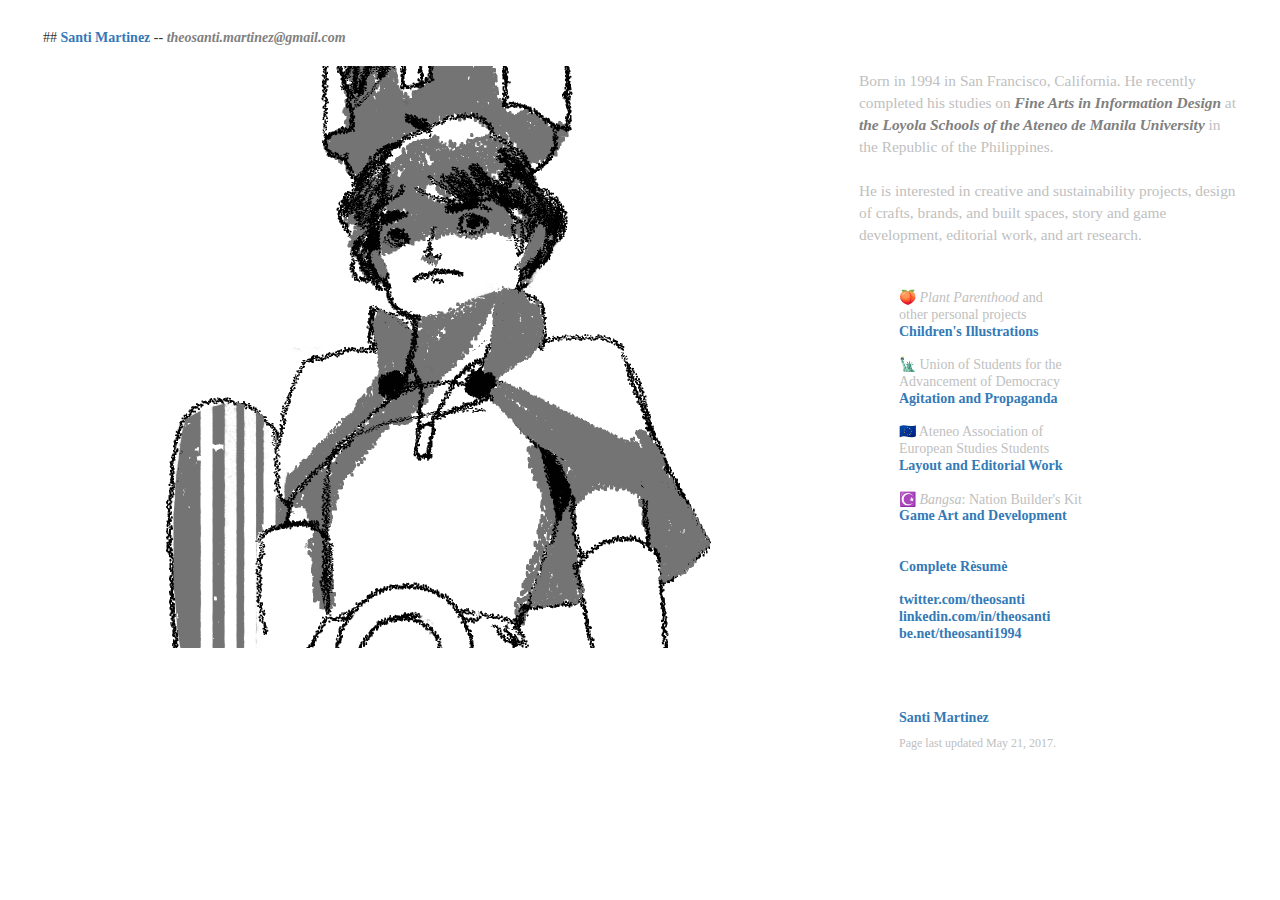
==== index.html @ eb62b98c "Create index.html" ====
<!DOCTYPE html>
<html>
    
    <head>
        <meta charset="utf-8">
        <meta http-equiv="X-UA-Compatible" content="IE=edge">
        <title>theosanti.github.io</title>
        <link rel="stylesheet" href="main.css">
    </head>
    
    <body>
        
        <link rel="stylesheet" href="https://maxcdn.bootstrapcdn.com/bootstrap/3.3.7/css/bootstrap.min.css"><script src="https://ajax.googleapis.com/ajax/libs/jquery/3.2.1/jquery.min.js"></script><script src="https://maxcdn.bootstrapcdn.com/bootstrap/3.3.7/js/bootstrap.min.js"></script>
        <script type="text/javascript" src="https://platform.linkedin.com/badges/js/profile.js" async defer></script>
        
    </body>

<div class="container-fluid">
    
    ##  <a href="theosanti.github.io"><b>Santi Martinez</b></a> -- 
<em>theosanti.martinez@gmail.com</em>
    
  <div class="row">
    <div class="col-sm-4 col-sm-push-8" style="background-color:white;">
    
        <p1><br>
           Born in 1994 in San Francisco, California. He recently completed his studies on <em>Fine Arts in Information Design</em> 
           at <a href="https://raw.githubusercontent.com/theosanti/theosanti.github.io/master/Work.JPG"> 
           <em>the Loyola Schools of the Ateneo de Manila University</em></a> in the Republic of the Philippines.<br><br>
        </p1>
    
        <p1>
          He is interested in creative and sustainability projects, design of crafts, brands, and built spaces, story and game development, editorial work, and art research.<br><br><br>
        </p1>
        
        <ul>
            <li>🍑<i> Plant Parenthood</i> and<br> other personal projects<br>
            <a href="/Personal">Children's Illustrations</a><br><br>
            </li>
            
            <li>🗽 Union of Students for the<br> Advancement of Democracy<br>
            <a href="/USAD">Agitation and Propaganda</a><br><br>
            </li>
            
            <li>🇪🇺 Ateneo Association of<br> European Studies Students<br>
            <a href="/AEuSS">Layout and Editorial Work</a><br><br>
            </li>
            
            <li>☪️<i> Bangsa</i>: Nation Builder's Kit<br>
            <a href="/Thesis">Game Art and Development</a><br><br><br>
            </li>
            
            <li><a href="https://drive.google.com/file/d/0B7hieBeQVFbtTEdoVnQ2ODlneEk/view?usp=sharing">Complete Rèsumè</a></li><br>
            
            <li><a href="https://twitter.com/theosanti">twitter.com/theosanti</a></li>
            
            <li><a href="https://linkedin.com/in/theosanti">linkedin.com/in/theosanti</a></li>
      
            <li><a href="https://be.net/theosanti1994">be.net/theosanti1994</a></li><br><br><br><br>
            
            <div class="LI-profile-badge"  data-version="v1" data-size="medium" data-locale="en_US" data-type="horizontal" data-theme="light" data-vanity="theosantimartinez"><a class="LI-simple-link" href='https://www.linkedin.com/in/theosantimartinez?trk=profile-badge'>Santi Martinez</a></div>
                
            <li><h6>Page last updated May 21, 2017.</h6></li>
        </ul>
    </div>
        
    <div class="col-sm-8 col-sm-pull-4" style="background-color:white;">   
        <img src="screenshots/index 1.png"/>
        </div>
  </div>
</div>
    
    
</html>
---- main.css ----
html {
    background: #0;
    -webkit-font-smoothing: antialiased;
}

body {
    background: #fff;
    padding: 2em 2em 4em;
}

ul{
    line-height: 1.2;
    list-style:none;
    font-family: "Roboto";
    font-size: 100%;
    color: silver;
}

a{
    font-weight: bolder;
    font-size: 100%;
    color: black;
    text-decoration: none;
}

p1{
    color: silver;
    font-size: 110%;
}

p2{
    font-size: 90%;
    font-family: "Roboto";
    color: silver;
}

h6{
    font-family: "Roboto" ! important;
    color: silver ! important;
}

em{
    font-weight: 600;
    font-family: "Rosalind Serif";
    color: gray;
}

div {
    font-family: "Rosalind Serif";
}

img {
    display: block ! important;
    margin: 1.3em auto ! important;
    max-width: 100% ! important;
}

@font-face{
  font-family: "Rosalind Serif";
  font-style: normal;
  font-weight: 700;
  src: url("rosalind-serif-v1-latin-700.eot");
  src: url("rosalind-serif-v1-latin-700.eot?#iefix") format("embedded-opentype"), 
       url("rosalind-serif-v1-latin-700.woff2") format("woff2"), 
       url("rosalind-serif-v1-latin-700.woff") format("woff"), 
       url("rosalind-serif-v1-latin-700.ttf") format("truetype");
  unicode-range: U+0000-00FF, U+0131, U+0152-0153, U+02C6, U+02DA, U+02DC, U+2000-206F, U+2074, U+20AC, U+2212, U+2215, U+E0FF, U+EFFD, U+F000;
}
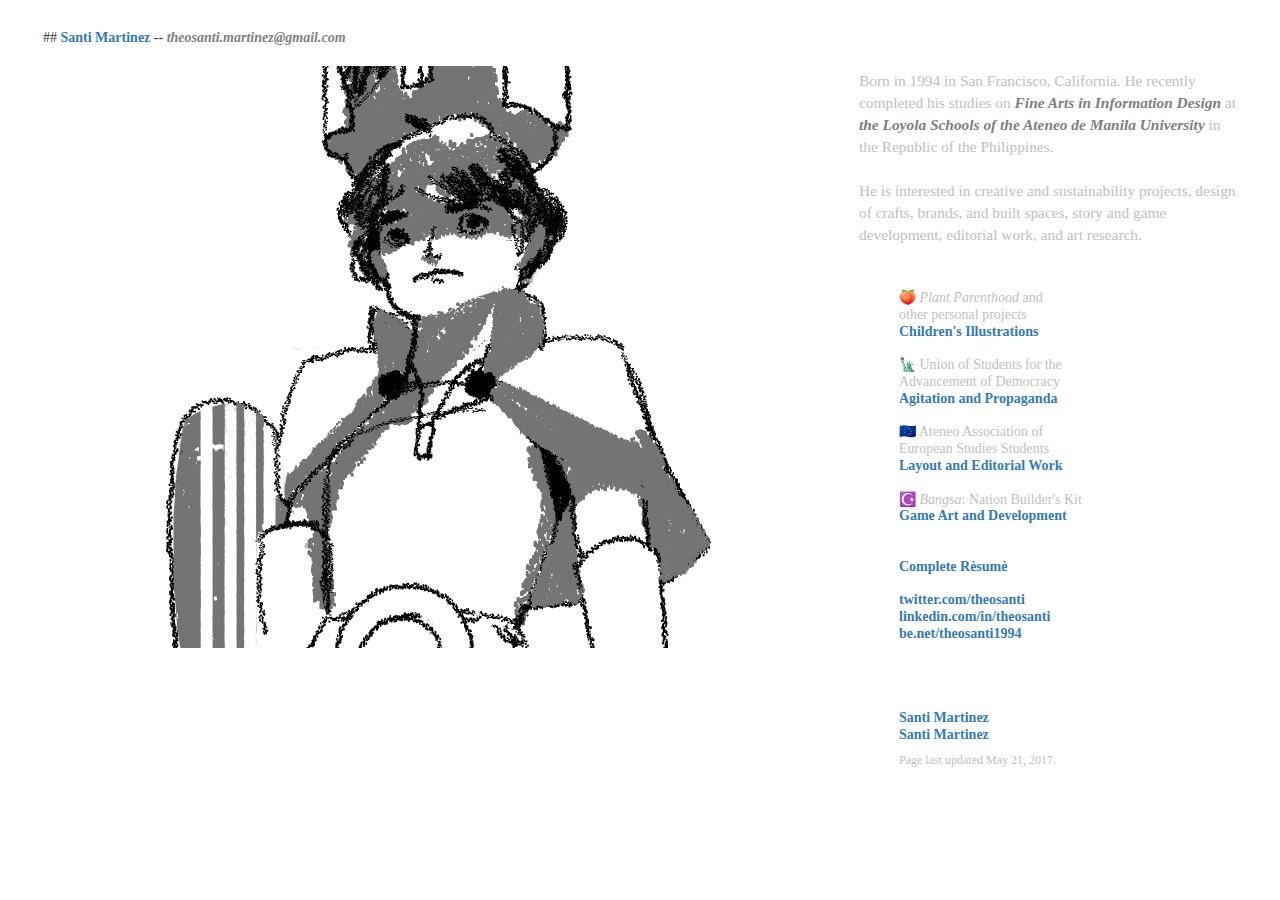
==== commit bd64bc20: "Create index.html" ====
--- a/index.html
+++ b/index.html
@@ -59,7 +59,8 @@
             <li><a href="https://be.net/theosanti1994">be.net/theosanti1994</a></li><br><br><br><br>
             
             <div class="LI-profile-badge"  data-version="v1" data-size="medium" data-locale="en_US" data-type="horizontal" data-theme="light" data-vanity="theosantimartinez"><a class="LI-simple-link" href='https://www.linkedin.com/in/theosantimartinez?trk=profile-badge'>Santi Martinez</a></div>
-                
+            <div class="LI-profile-badge"  data-version="v1" data-size="medium" data-locale="en_US" data-type="vertical" data-theme="light" data-vanity="theosantimartinez"><a class="LI-simple-link" href='https://www.linkedin.com/in/theosantimartinez?trk=profile-badge'>Santi Martinez</a></div>
+            
             <li><h6>Page last updated May 21, 2017.</h6></li>
         </ul>
     </div>
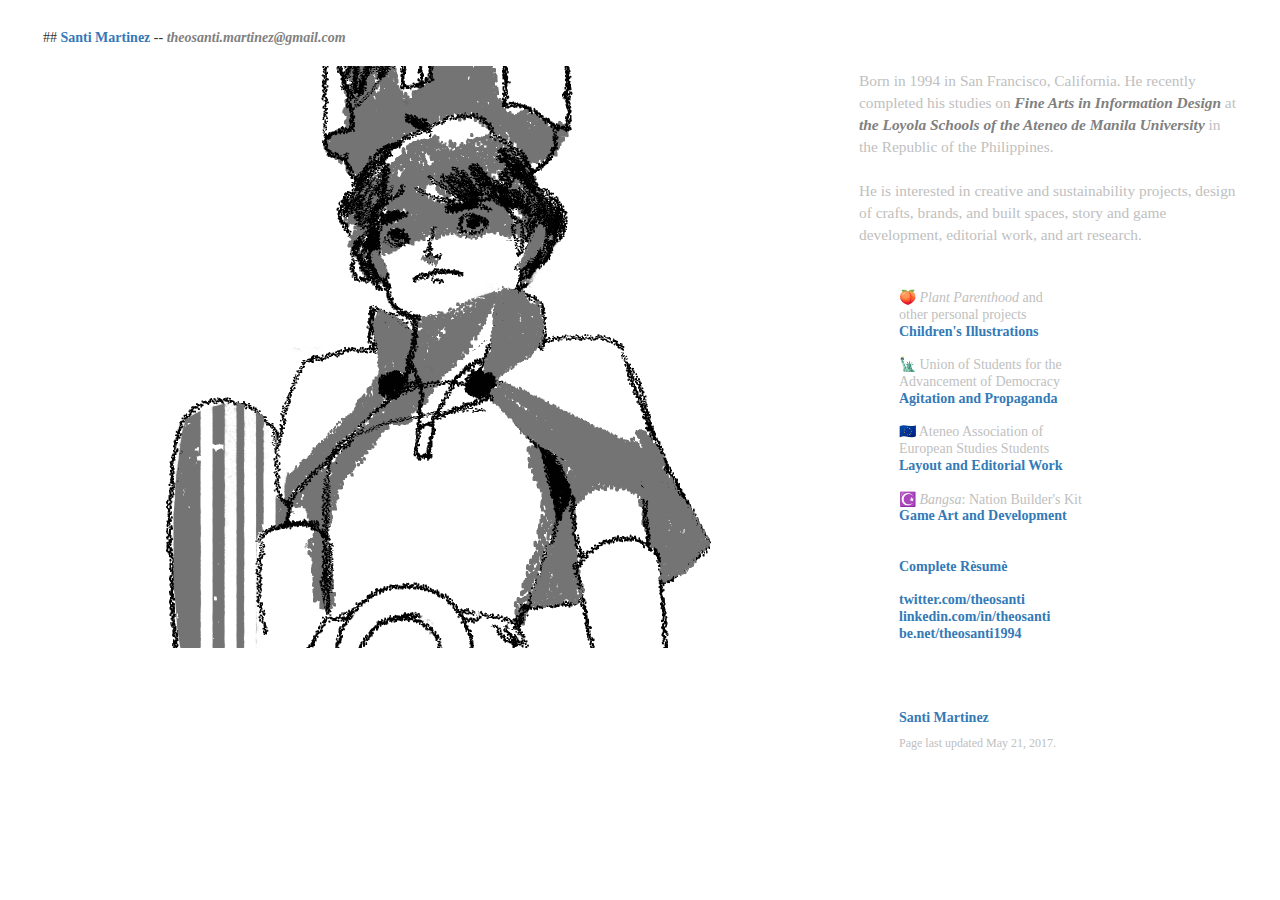
==== commit f80de6bf: "Update index.html" ====
--- a/index.html
+++ b/index.html
@@ -58,7 +58,6 @@
       
             <li><a href="https://be.net/theosanti1994">be.net/theosanti1994</a></li><br><br><br><br>
             
-            <div class="LI-profile-badge"  data-version="v1" data-size="medium" data-locale="en_US" data-type="horizontal" data-theme="light" data-vanity="theosantimartinez"><a class="LI-simple-link" href='https://www.linkedin.com/in/theosantimartinez?trk=profile-badge'>Santi Martinez</a></div>
             <div class="LI-profile-badge"  data-version="v1" data-size="medium" data-locale="en_US" data-type="vertical" data-theme="light" data-vanity="theosantimartinez"><a class="LI-simple-link" href='https://www.linkedin.com/in/theosantimartinez?trk=profile-badge'>Santi Martinez</a></div>
             
             <li><h6>Page last updated May 21, 2017.</h6></li>
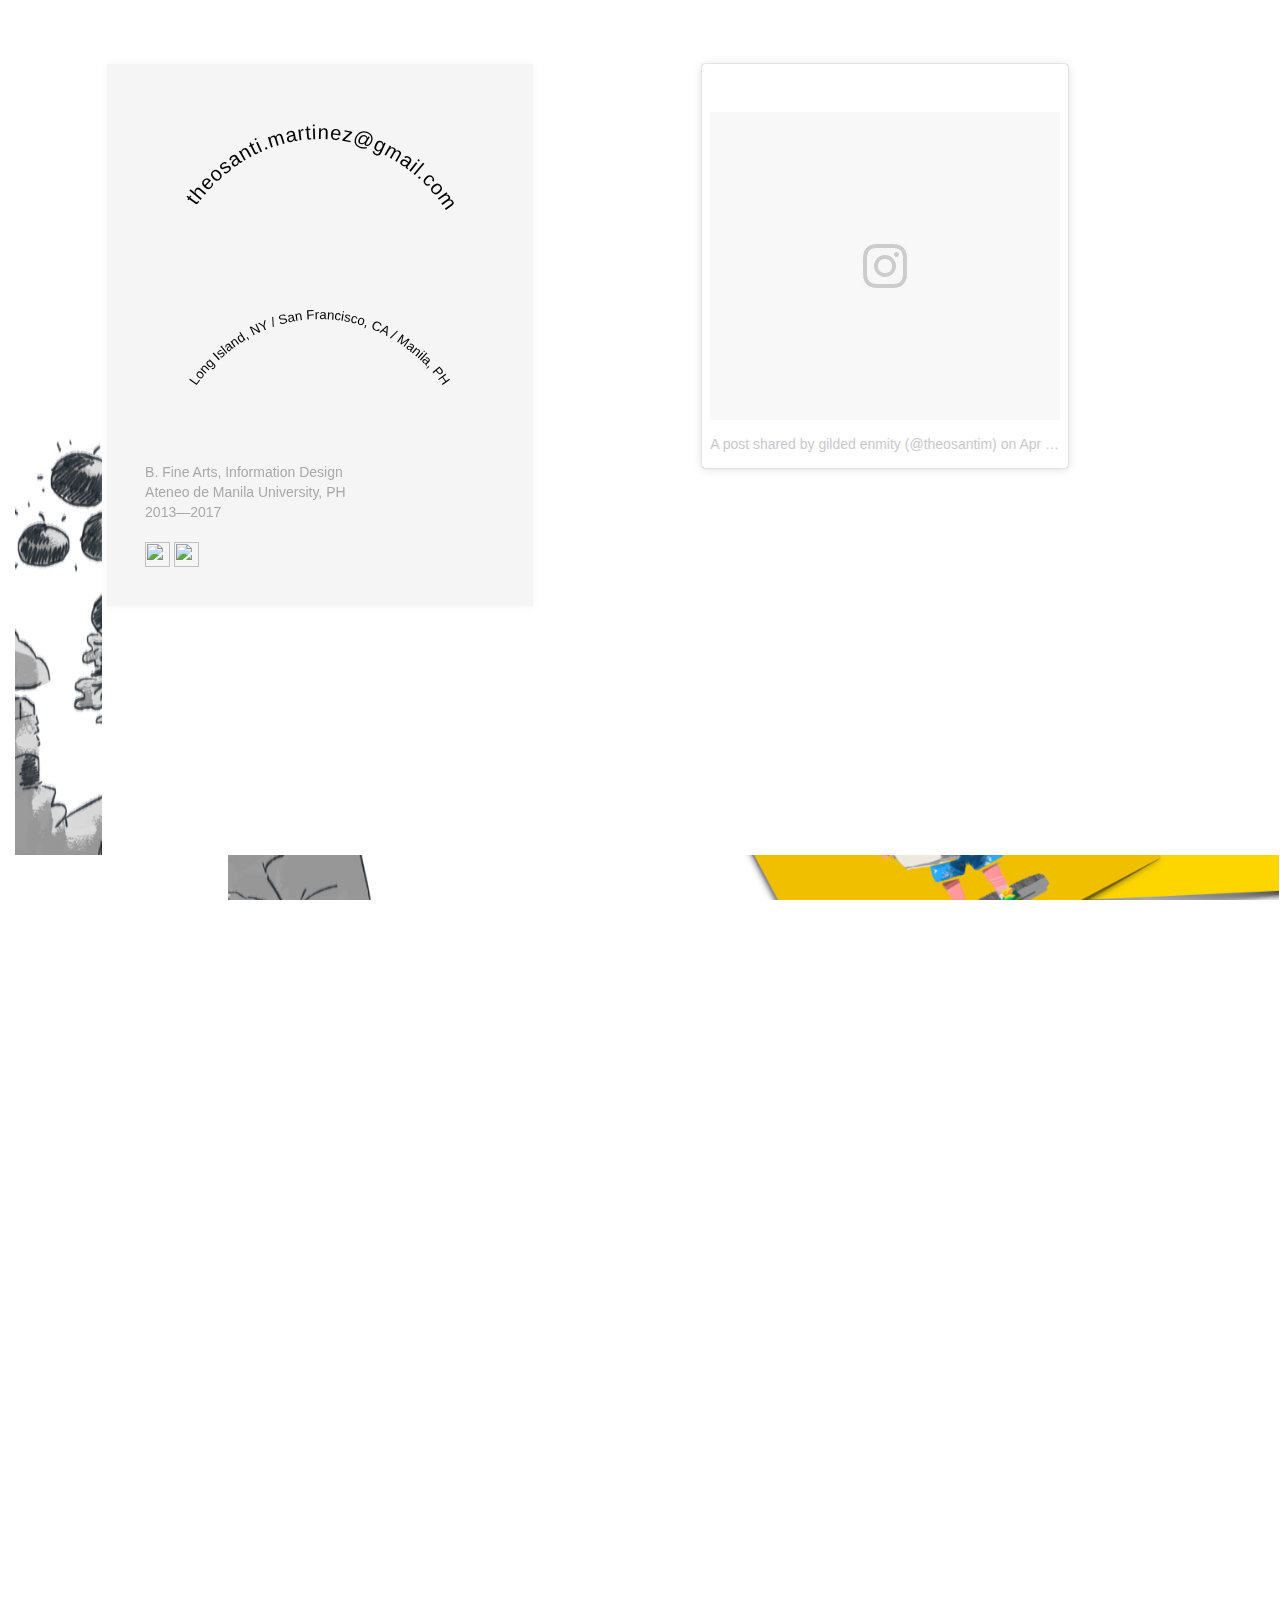
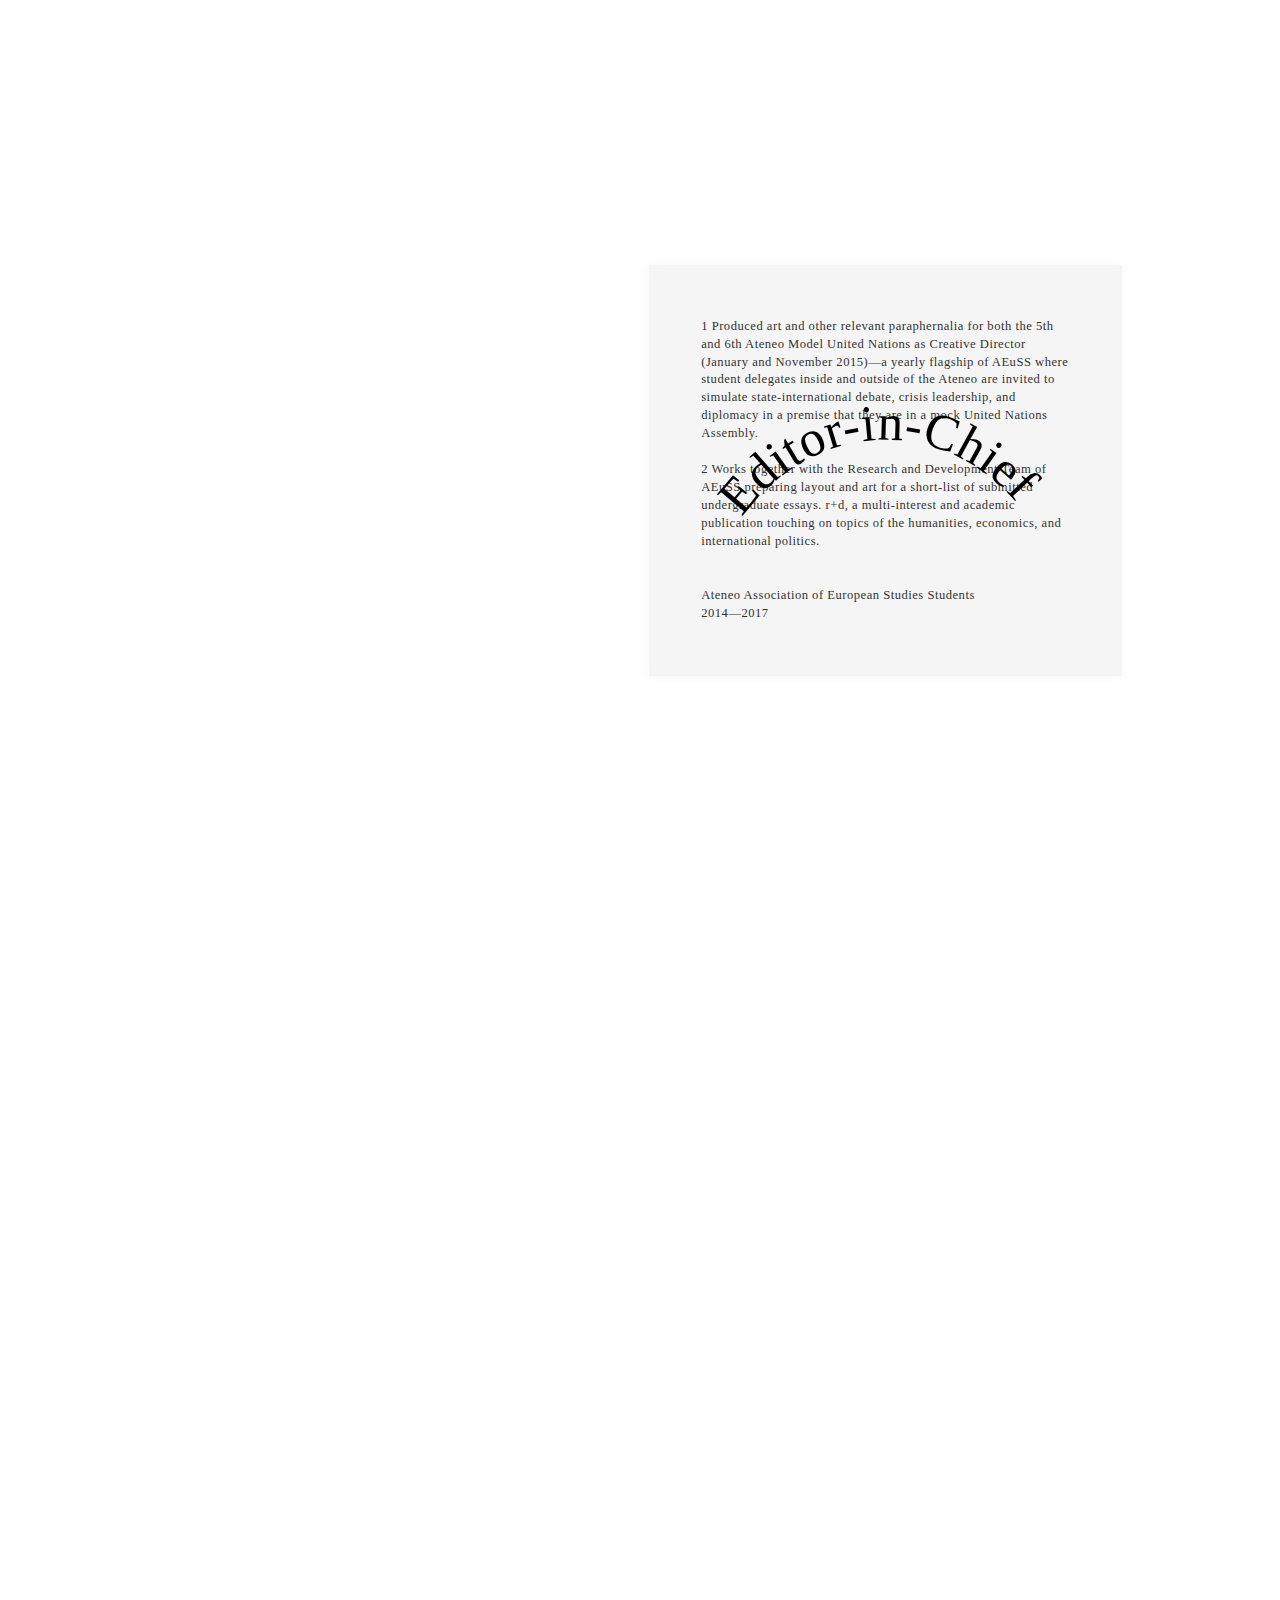
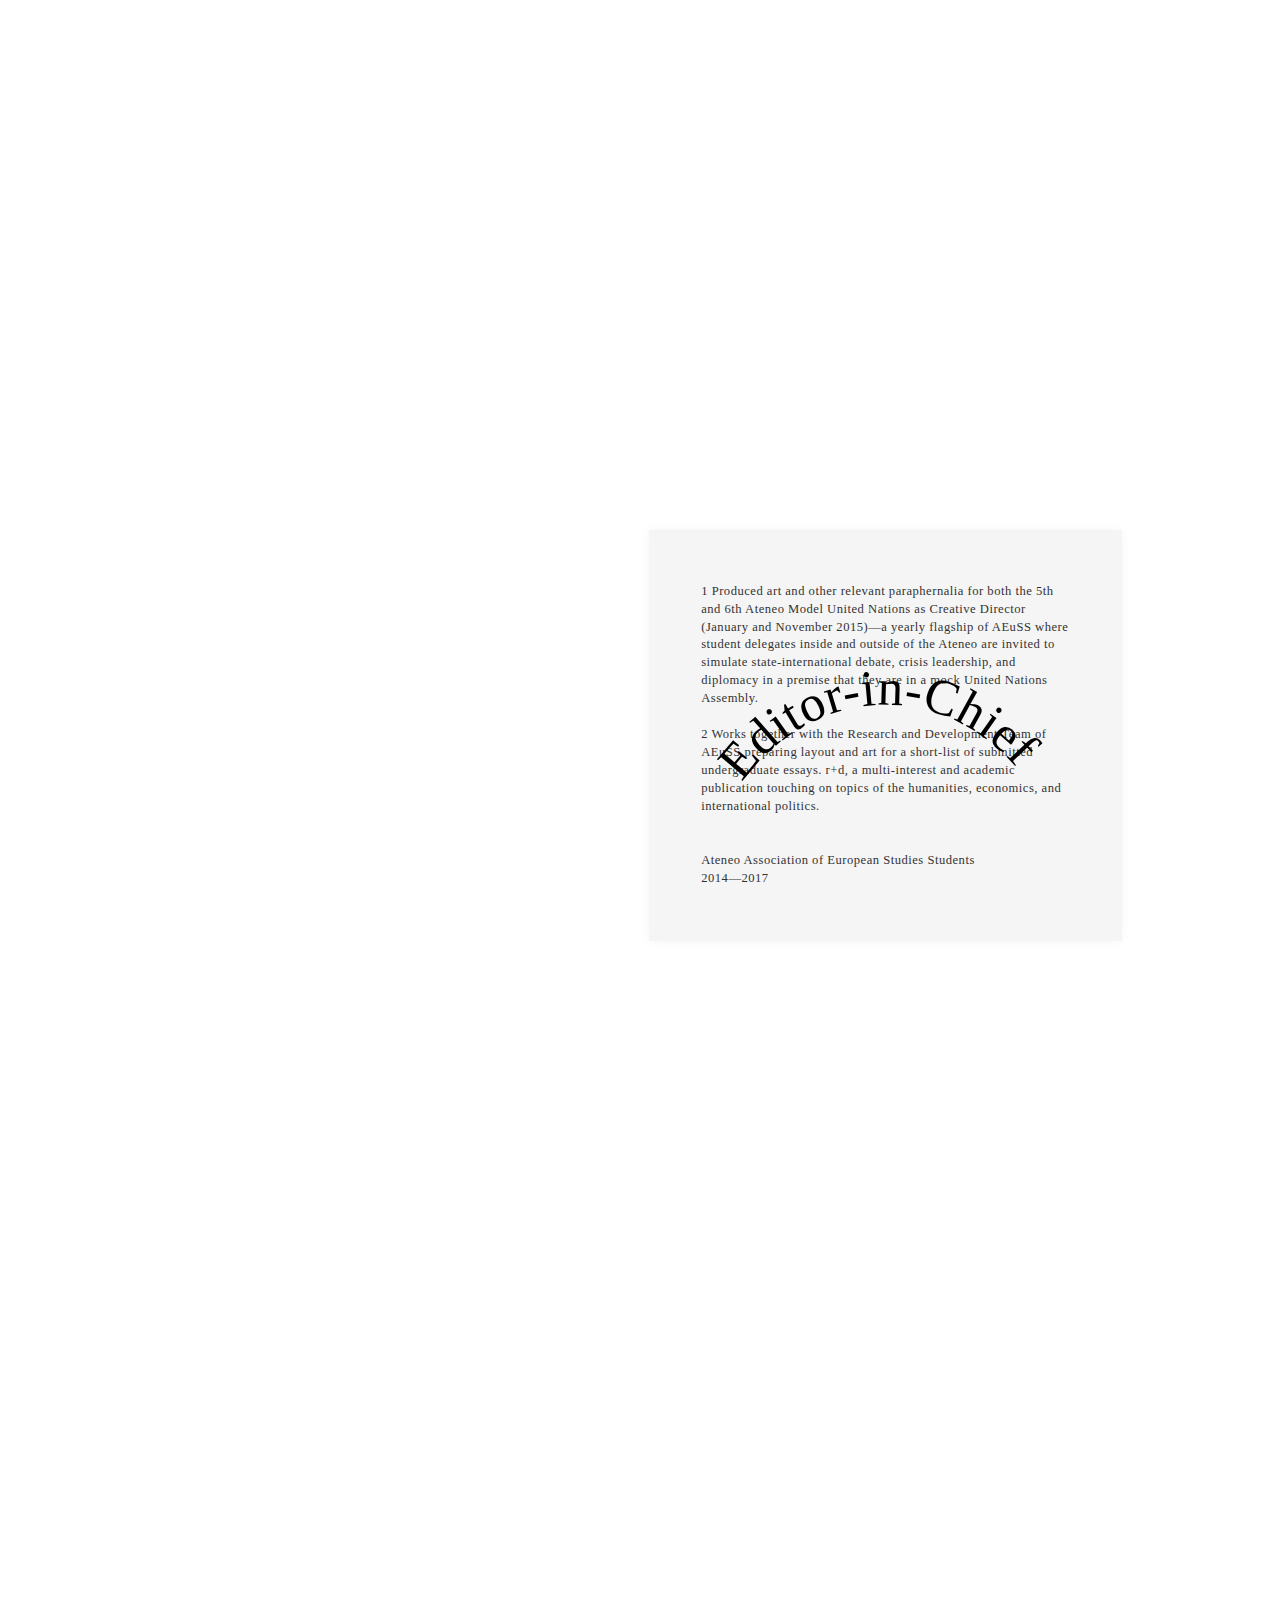
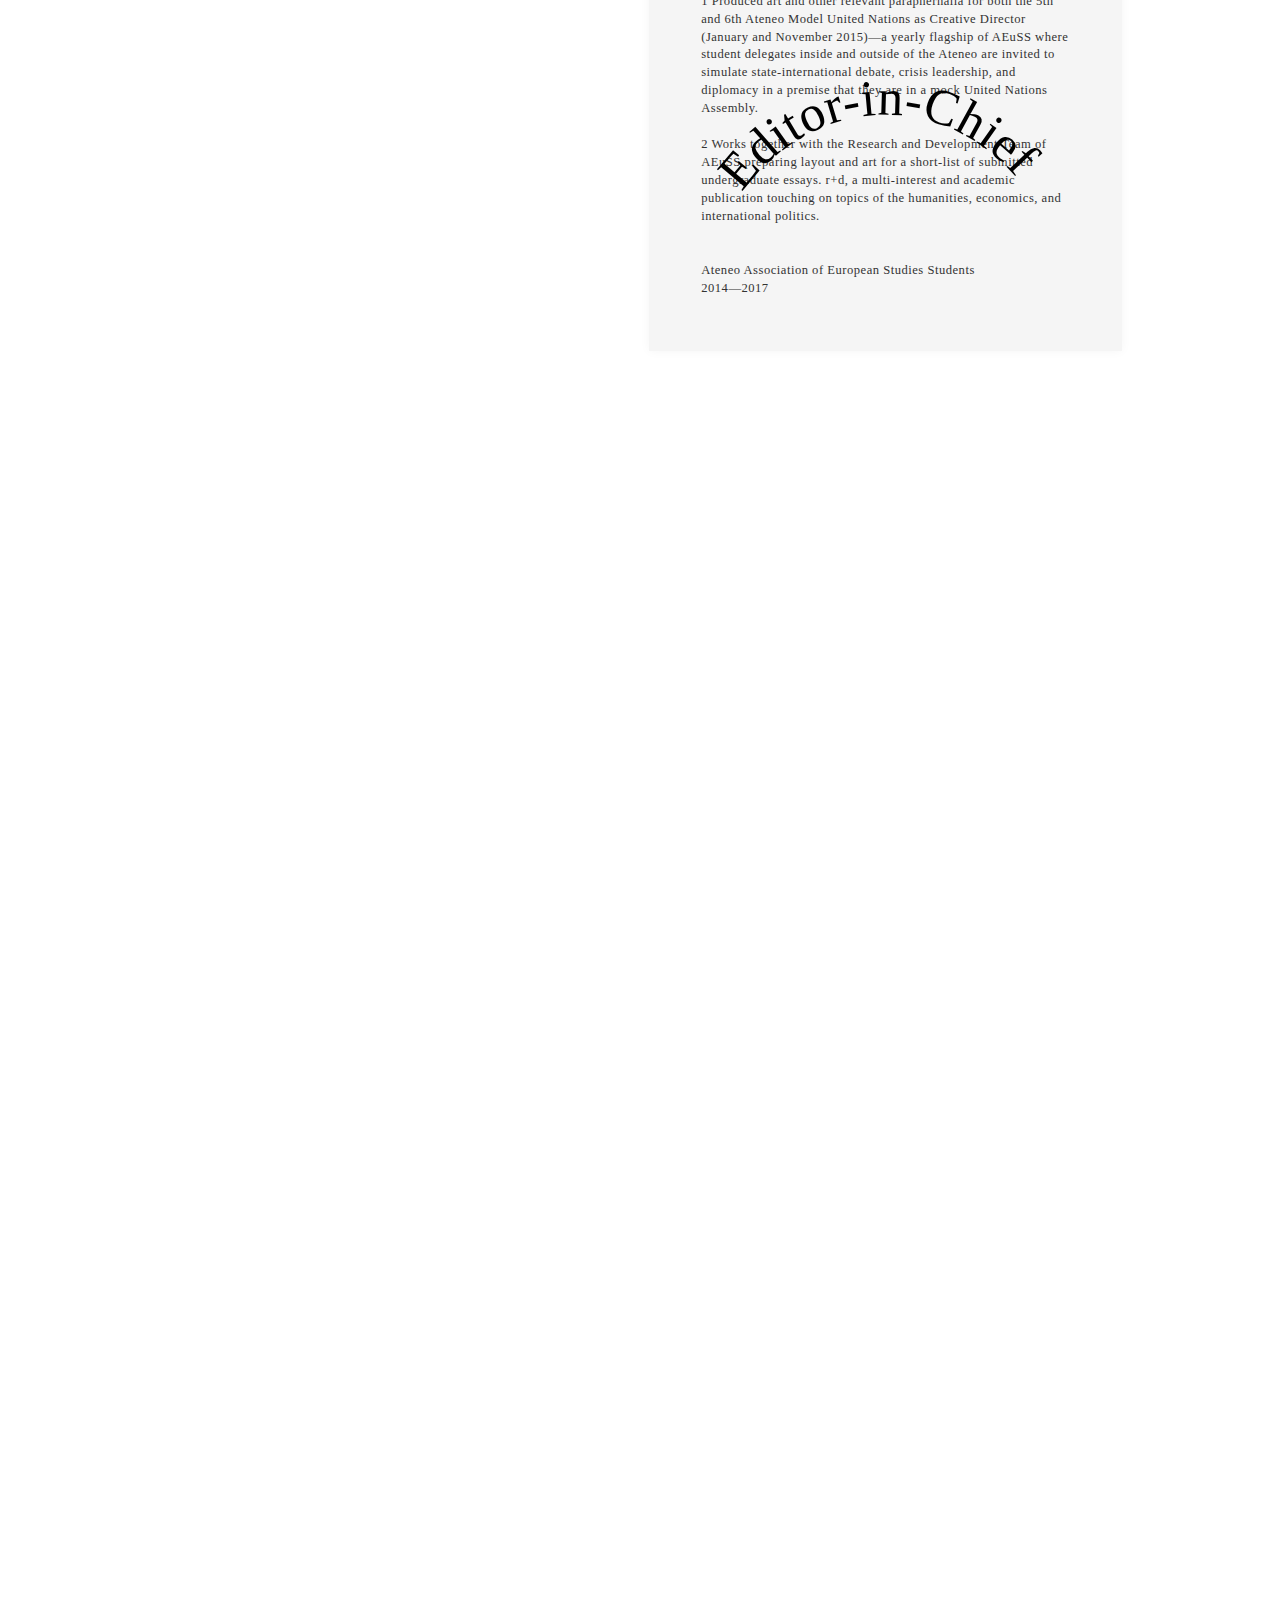
==== commit abb98827: "Add files via upload" ====
--- a/index.html
+++ b/index.html
@@ -4,71 +4,170 @@
     <head>
         <meta charset="utf-8">
         <meta http-equiv="X-UA-Compatible" content="IE=edge">
-        <title>theosanti.github.io</title>
+        <title>Santi Martinez -- theossanti.martinez@gmail.com</title>
         <link rel="stylesheet" href="main.css">
     </head>
     
     <body>
         
-        <link rel="stylesheet" href="https://maxcdn.bootstrapcdn.com/bootstrap/3.3.7/css/bootstrap.min.css"><script src="https://ajax.googleapis.com/ajax/libs/jquery/3.2.1/jquery.min.js"></script><script src="https://maxcdn.bootstrapcdn.com/bootstrap/3.3.7/js/bootstrap.min.js"></script>
-        <script type="text/javascript" src="https://platform.linkedin.com/badges/js/profile.js" async defer></script>
+        <link rel="stylesheet" href="https://maxcdn.bootstrapcdn.com/bootstrap/3.3.7/css/bootstrap.min.css">
+        
+        <script src="https://ajax.googleapis.com/ajax/libs/jquery/3.2.1/jquery.min.js"></script>
+        
+        <script src="https://maxcdn.bootstrapcdn.com/bootstrap/3.3.7/js/bootstrap.min.js"></script>
+        
+        
         
     </body>
 
-<div class="container-fluid">
-    
-    ##  <a href="theosanti.github.io"><b>Santi Martinez</b></a> -- 
-<em>theosanti.martinez@gmail.com</em>
-    
-  <div class="row">
-    <div class="col-sm-4 col-sm-push-8" style="background-color:white;">
-    
-        <p1><br>
-           Born in 1994 in San Francisco, California. He recently completed his studies on <em>Fine Arts in Information Design</em> 
-           at <a href="https://raw.githubusercontent.com/theosanti/theosanti.github.io/master/Work.JPG"> 
-           <em>the Loyola Schools of the Ateneo de Manila University</em></a> in the Republic of the Philippines.<br><br>
+<div class="col-sm-4 col-sm-pull-7" id="about">
+        
+        <p1>
+            <svg viewBox=" 0 0 500 500" id="contact"><path id="curve" d="M73.2,148.6c4-6.1,65.5-96.8,178.6-95.6c111.3,1.2,170.8,90.3,175.1,97" />
+                
+            <text width="500"><textPath xlink:href="#curve">
+            theosanti.martinez@gmail.com
+                
+            </textPath></text>
+            
+            </svg>
+            
+            <svg viewBox=" 0 0 500 500" id="location"><path id="curve" d="M73.2,148.6c4-6.1,65.5-96.8,178.6-95.6c111.3,1.2,170.8,90.3,175.1,97" />
+                
+            <text width="500"><textPath xlink:href="#curve">
+            Long Island, NY / San Francisco, CA / Manila, PH
+                
+            </textPath></text>
+            
+            </svg>
+            
+            B. Fine Arts, Information Design<br>
+            Ateneo de Manila University, PH<br>
+            2013—2017<br><br>
+            
+            <a href="https://www.instagram.com/theosantim/">
+            <img border="0" src="screenshots/instagram.png" width="25" height="25"></a>
+            
+            <a href="https://twitter.com/theosanti">
+            <img border="0" src="screenshots/twitter.png" width="25" height="25"></a>
         </p1>
     
-        <p1>
-          He is interested in creative and sustainability projects, design of crafts, brands, and built spaces, story and game development, editorial work, and art research.<br><br><br>
-        </p1>
-        
-        <ul>
-            <li>🍑<i> Plant Parenthood</i> and<br> other personal projects<br>
-            <a href="/Personal">Children's Illustrations</a><br><br>
-            </li>
-            
-            <li>🗽 Union of Students for the<br> Advancement of Democracy<br>
-            <a href="/USAD">Agitation and Propaganda</a><br><br>
-            </li>
-            
-            <li>🇪🇺 Ateneo Association of<br> European Studies Students<br>
-            <a href="/AEuSS">Layout and Editorial Work</a><br><br>
-            </li>
-            
-            <li>☪️<i> Bangsa</i>: Nation Builder's Kit<br>
-            <a href="/Thesis">Game Art and Development</a><br><br><br>
-            </li>
-            
-            <li><a href="https://drive.google.com/file/d/0B7hieBeQVFbtTEdoVnQ2ODlneEk/view?usp=sharing">Complete Rèsumè</a></li><br>
-            
-            <li><a href="https://twitter.com/theosanti">twitter.com/theosanti</a></li>
-            
-            <li><a href="https://linkedin.com/in/theosanti">linkedin.com/in/theosanti</a></li>
-      
-            <li><a href="https://be.net/theosanti1994">be.net/theosanti1994</a></li><br><br><br><br>
-            
-            <div class="LI-profile-badge"  data-version="v1" data-size="medium" data-locale="en_US" data-type="vertical" data-theme="light" data-vanity="theosantimartinez"><a class="LI-simple-link" href='https://www.linkedin.com/in/theosantimartinez?trk=profile-badge'>Santi Martinez</a></div>
-            
-            <li><h6>Page last updated May 21, 2017.</h6></li>
-        </ul>
-    </div>
-        
-    <div class="col-sm-8 col-sm-pull-4" style="background-color:white;">   
-        <img src="screenshots/index 1.png"/>
-        </div>
-  </div>
 </div>
     
+<div class="col-sm-1 col-sm-push-16" id="body">
+    
+    <section id="a0"></section>
+    <section id="a1"></section>
+    <section id="a3"></section>
+    <section id="a4"></section>
+    <section id="a5"></section>
+    <section id="a6"></section>
+    <section id="a7"></section>
+    <section id="a8"></section>
+    <section id="a9"></section>
+    <section id="a10"></section>
+    <section id="a11"></section>
+    <section id="a12"></section>
+    <section id="a13"></section>
+    
+    </div>
+    
+<div class="col-sm-9 col-sm-push-1" id="body">
+    
+    <section id="x"><div class="instagram-media"><blockquote class="instagram-media" data-instgrm-permalink="https://www.instagram.com/p/BhKB6d4BJOX/" data-instgrm-version="8" style=" background:#FFF; border:0; border-radius:3px; box-shadow:0 0 1px 0 rgba(0,0,0,0.5),0 1px 10px 0 rgba(0,0,0,0.15); margin: 1px; max-width:658px; padding:0; width:99.375%; width:-webkit-calc(100% - 2px); width:calc(100% - 2px);"><div style="padding:8px;"> <div style=" background:#F8F8F8; line-height:0; margin-top:40px; padding:43.98148148148148% 0; text-align:center; width:100%;"> <div style=" background:url([data-uri]); display:block; height:44px; margin:0 auto -44px; position:relative; top:-22px; width:44px;"></div></div><p style=" color:#c9c8cd; font-family:Arial,sans-serif; font-size:14px; line-height:17px; margin-bottom:0; margin-top:8px; overflow:hidden; padding:8px 0 7px; text-align:center; text-overflow:ellipsis; white-space:nowrap;"><a href="https://www.instagram.com/p/BhKB6d4BJOX/" style=" color:#c9c8cd; font-family:Arial,sans-serif; font-size:14px; font-style:normal; font-weight:normal; line-height:17px; text-decoration:none;" target="_blank">A post shared by gilded enmity (@theosantim)</a> on <time style=" font-family:Arial,sans-serif; font-size:14px; line-height:17px;" datetime="2018-04-04T17:21:23+00:00">Apr 4, 2018 at 10:21am PDT</time></p></div></blockquote></div> <script async defer src="//www.instagram.com/embed.js"></script></section>
+    
+    <section id="a0"></section>
+    <section id="a1"></section>
+    <section id="a3"></section>
+    <section id="a">
+        <div class="description">
+        <p1>
+            
+            1 Produced art and other relevant paraphernalia for both the 5th and 6th Ateneo Model United Nations as Creative Director (January and November 2015)—a yearly flagship of AEuSS where student delegates inside and outside of the Ateneo are invited to simulate state-international debate, crisis leadership, and diplomacy in a premise that they are in a mock United Nations Assembly.<br><br>
+            
+            2 Works together with the Research and Development Team of AEuSS preparing layout and art for a short-list of submitted undergraduate essays. r+d, a multi-interest and academic publication touching on topics of the humanities, economics, and international politics.
+            
+            <br><br>
+            
+            <svg viewBox=" 0 0 500 500" id="description"><path id="curve" d="M73.2,148.6c4-6.1,65.5-96.8,178.6-95.6c111.3,1.2,170.8,90.3,175.1,97" />
+                
+            <text width="500"><textPath xlink:href="#curve">
+            Editor-in-Chief
+                
+            </textPath></text>
+            
+            </svg>
+            
+            Ateneo Association of European Studies Students<br>
+            2014—2017
+            
+            </p1>
+            
+        </div>
+    </section>
+    <section id="a5"></section>
+    <section id="a6"></section>
+    <section id="a7"></section>
+    <section id="a">
+        
+        <div class="description">
+        <p1>
+            
+            1 Produced art and other relevant paraphernalia for both the 5th and 6th Ateneo Model United Nations as Creative Director (January and November 2015)—a yearly flagship of AEuSS where student delegates inside and outside of the Ateneo are invited to simulate state-international debate, crisis leadership, and diplomacy in a premise that they are in a mock United Nations Assembly.<br><br>
+            
+            2 Works together with the Research and Development Team of AEuSS preparing layout and art for a short-list of submitted undergraduate essays. r+d, a multi-interest and academic publication touching on topics of the humanities, economics, and international politics.
+            
+            <br><br>
+            
+            <svg viewBox=" 0 0 500 500" id="description"><path id="curve" d="M73.2,148.6c4-6.1,65.5-96.8,178.6-95.6c111.3,1.2,170.8,90.3,175.1,97" />
+                
+            <text width="500"><textPath xlink:href="#curve">
+            Editor-in-Chief
+                
+            </textPath></text>
+            
+            </svg>
+            
+            Ateneo Association of European Studies Students<br>
+            2014—2017
+            
+            </p1>
+            
+        </div>
+    
+    </section>
+    <section id="a9"></section>
+    <section id="a10"></section>
+    <section id="a"><div class="description">
+        <p1>
+            
+            1 Produced art and other relevant paraphernalia for both the 5th and 6th Ateneo Model United Nations as Creative Director (January and November 2015)—a yearly flagship of AEuSS where student delegates inside and outside of the Ateneo are invited to simulate state-international debate, crisis leadership, and diplomacy in a premise that they are in a mock United Nations Assembly.<br><br>
+            
+            2 Works together with the Research and Development Team of AEuSS preparing layout and art for a short-list of submitted undergraduate essays. r+d, a multi-interest and academic publication touching on topics of the humanities, economics, and international politics.
+            
+            <br><br>
+            
+            <svg viewBox=" 0 0 500 500" id="description"><path id="curve" d="M73.2,148.6c4-6.1,65.5-96.8,178.6-95.6c111.3,1.2,170.8,90.3,175.1,97" />
+                
+            <text width="500"><textPath xlink:href="#curve">
+            Editor-in-Chief
+                
+            </textPath></text>
+            
+            </svg>
+            
+            Ateneo Association of European Studies Students<br>
+            2014—2017
+            
+            </p1>
+            
+        </div></section>
+    <section id="a12"></section>
+    <section id="a13"></section>
+
+    
+    </div>
     
 </html>
+
+
--- a/main.css
+++ b/main.css
@@ -1,68 +1,112 @@
-html {
-    background: #0;
-    -webkit-font-smoothing: antialiased;
+@font-face {
+	font-family: bodya;
+	src: url(fonts/Roboto/Roboto-Regular.ttf);
 }
 
-body {
-    background: #fff;
-    padding: 2em 2em 4em;
+@font-face {
+	font-family: bodyb;
+	src: url(fonts/AktivGrotesk/AktivGrotesk.ttf);
 }
 
-ul{
-    line-height: 1.2;
-    list-style:none;
-    font-family: "Roboto";
-    font-size: 100%;
-    color: silver;
+@font-face {
+	font-family: desc;
+	src: url(fonts/AJensonPro/AJensonPro-LtCapt.otf);
 }
 
-a{
-    font-weight: bolder;
-    font-size: 100%;
-    color: black;
-    text-decoration: none;
+/* About */
+
+#about{
+    position: fixed;
+    background-color: whitesmoke;
+    
+    margin-top: 5%;
+    padding: 3%;
+    border: none;
+    box-shadow: 0px 0px 10px whitesmoke;
+    
+    transition: 1s;
+    z-index: 1;
+    
+    color: darkgrey;
 }
 
-p1{
-    color: silver;
-    font-size: 110%;
+#about:hover{
+    color: black;
+    background-color: transparent;
+    box-shadow: none;
+    text-shadow: 0px 0px 10px dodgerblue;
+    
+    transition: 1s;
 }
 
-p2{
-    font-size: 90%;
-    font-family: "Roboto";
-    color: silver;
+svg{
+    border: none;
+    margin-bottom: -50%;
 }
 
-h6{
-    font-family: "Roboto" ! important;
-    color: silver ! important;
+#contact {
+    font-size: 29px;
+    letter-spacing: 1px;
 }
 
-em{
-    font-weight: 600;
-    font-family: "Rosalind Serif";
-    color: gray;
+#location {
+    font-size: 19px;
 }
 
-div {
-    font-family: "Rosalind Serif";
+svg path {
+    fill: transparent;
 }
 
-img {
-    display: block ! important;
-    margin: 1.3em auto ! important;
-    max-width: 100% ! important;
+
+/* Body */
+
+#body{
+    display: inline-block;
 }
 
-@font-face{
-  font-family: "Rosalind Serif";
-  font-style: normal;
-  font-weight: 700;
-  src: url("rosalind-serif-v1-latin-700.eot");
-  src: url("rosalind-serif-v1-latin-700.eot?#iefix") format("embedded-opentype"), 
-       url("rosalind-serif-v1-latin-700.woff2") format("woff2"), 
-       url("rosalind-serif-v1-latin-700.woff") format("woff"), 
-       url("rosalind-serif-v1-latin-700.ttf") format("truetype");
-  unicode-range: U+0000-00FF, U+0131, U+0152-0153, U+02C6, U+02DA, U+02DC, U+2000-206F, U+2074, U+20AC, U+2212, U+2215, U+E0FF, U+EFFD, U+F000;
+section{
+    height: 95vh;
+    width: 113%;
+    background-size: cover;
+    background-attachment: fixed;
+    background-repeat: no-repeat;
+    }
+
+.description{
+    font-family: bodyb;
+    background-color: whitesmoke;
+    width: 45%;
+    margin: 5vh 0 5vh 40%;
+    padding: 5%;
+    
+    letter-spacing: 0.5px;
+    box-shadow: 0px 0px 10px whitesmoke;
+    font-size: 90%;
 }
+
+#description{
+    margin: -60% -5%;
+    font-size: 63px;
+}
+
+#x{background-image: url(screenshots/index%202.png);background-position: center; background-size: 50%;}
+
+#x .instagram-media{
+    width: 35%;
+    margin: 0 45%;
+    padding-top: 6%;
+}
+
+#a0{background-image: url(screenshots/00.jpeg);}
+#a1{background-image: url(screenshots/01.jpeg);}
+#a3{background-image: url(screenshots/03.jpeg);}
+#a4{background-image: url(screenshots/04.jpeg); background-position: 14em; background-size: 90%;}
+#a5{background-image: url(screenshots/05.jpeg);}
+#a6{background-image: url(screenshots/06.jpeg);}
+#a7{background-image: url(screenshots/07.jpeg);}
+#a8{background-image: url(screenshots/08.jpeg); background-position: 14em; background-size: 90%;}
+#a9{background-image: url(screenshots/09.jpeg);}
+#a10{background-image: url(screenshots/10.jpeg);}
+#a11{background-image: url(screenshots/11.jpeg); background-position: 14em; background-size: 90%;}
+#a12{background-image: url(screenshots/12.jpeg);}
+#a13{background-image: url(screenshots/13.jpeg); background-position: 14em; background-size: 90%;}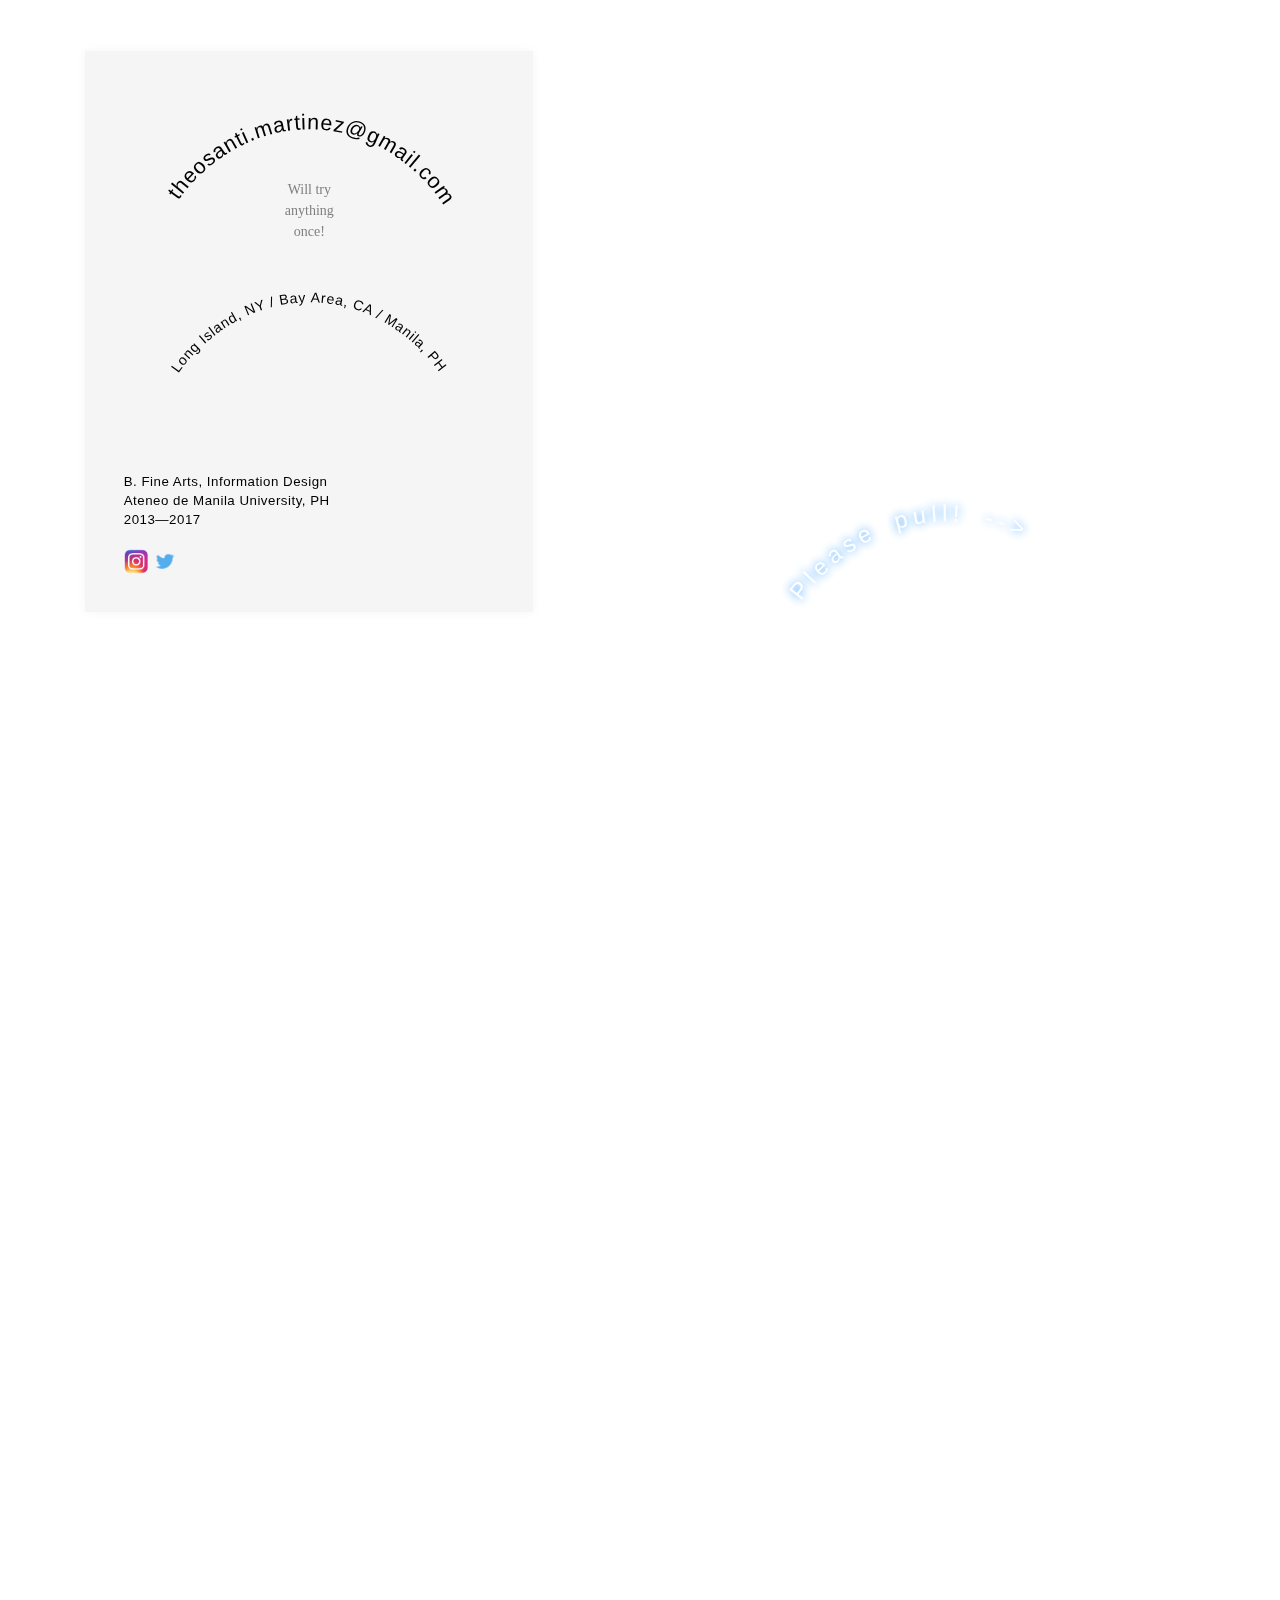
==== commit 739fe40f: "Add files via upload" ====
--- a/index.html
+++ b/index.html
@@ -6,6 +6,7 @@
         <meta http-equiv="X-UA-Compatible" content="IE=edge">
         <title>Santi Martinez -- theossanti.martinez@gmail.com</title>
         <link rel="stylesheet" href="main.css">
+        <link rel="icon" href="screenshots/index%202.png">
     </head>
     
     <body>
@@ -16,11 +17,9 @@
         
         <script src="https://maxcdn.bootstrapcdn.com/bootstrap/3.3.7/js/bootstrap.min.js"></script>
         
-        
-        
     </body>
-
-<div class="col-sm-4 col-sm-pull-7" id="about">
+    
+<div class="col-sm-4 col-sm-pull-7" id="abouta">
         
         <p1>
             <svg viewBox=" 0 0 500 500" id="contact"><path id="curve" d="M73.2,148.6c4-6.1,65.5-96.8,178.6-95.6c111.3,1.2,170.8,90.3,175.1,97" />
@@ -53,115 +52,77 @@
         </p1>
     
 </div>
+
+<div class="col-sm-4 col-sm-pull-7" id="aboutb">
+        
+        <p1>
+            Will try<br> anything<br> once!
+        </p1>
     
-<div class="col-sm-1 col-sm-push-16" id="body">
+</div>
     
-    <section id="a0"></section>
-    <section id="a1"></section>
-    <section id="a3"></section>
-    <section id="a4"></section>
-    <section id="a5"></section>
-    <section id="a6"></section>
-    <section id="a7"></section>
-    <section id="a8"></section>
-    <section id="a9"></section>
-    <section id="a10"></section>
-    <section id="a11"></section>
-    <section id="a12"></section>
-    <section id="a13"></section>
-    
-    </div>
-    
-<div class="col-sm-9 col-sm-push-1" id="body">
-    
-    <section id="x"><div class="instagram-media"><blockquote class="instagram-media" data-instgrm-permalink="https://www.instagram.com/p/BhKB6d4BJOX/" data-instgrm-version="8" style=" background:#FFF; border:0; border-radius:3px; box-shadow:0 0 1px 0 rgba(0,0,0,0.5),0 1px 10px 0 rgba(0,0,0,0.15); margin: 1px; max-width:658px; padding:0; width:99.375%; width:-webkit-calc(100% - 2px); width:calc(100% - 2px);"><div style="padding:8px;"> <div style=" background:#F8F8F8; line-height:0; margin-top:40px; padding:43.98148148148148% 0; text-align:center; width:100%;"> <div style=" background:url([data-uri]); display:block; height:44px; margin:0 auto -44px; position:relative; top:-22px; width:44px;"></div></div><p style=" color:#c9c8cd; font-family:Arial,sans-serif; font-size:14px; line-height:17px; margin-bottom:0; margin-top:8px; overflow:hidden; padding:8px 0 7px; text-align:center; text-overflow:ellipsis; white-space:nowrap;"><a href="https://www.instagram.com/p/BhKB6d4BJOX/" style=" color:#c9c8cd; font-family:Arial,sans-serif; font-size:14px; font-style:normal; font-weight:normal; line-height:17px; text-decoration:none;" target="_blank">A post shared by gilded enmity (@theosantim)</a> on <time style=" font-family:Arial,sans-serif; font-size:14px; line-height:17px;" datetime="2018-04-04T17:21:23+00:00">Apr 4, 2018 at 10:21am PDT</time></p></div></blockquote></div> <script async defer src="//www.instagram.com/embed.js"></script></section>
-    
-    <section id="a0"></section>
-    <section id="a1"></section>
-    <section id="a3"></section>
-    <section id="a">
-        <div class="description">
+<div class="col-sm-4 col-sm-pull-7" id="aboutc">
+        
         <p1>
-            
-            1 Produced art and other relevant paraphernalia for both the 5th and 6th Ateneo Model United Nations as Creative Director (January and November 2015)—a yearly flagship of AEuSS where student delegates inside and outside of the Ateneo are invited to simulate state-international debate, crisis leadership, and diplomacy in a premise that they are in a mock United Nations Assembly.<br><br>
-            
-            2 Works together with the Research and Development Team of AEuSS preparing layout and art for a short-list of submitted undergraduate essays. r+d, a multi-interest and academic publication touching on topics of the humanities, economics, and international politics.
-            
-            <br><br>
-            
-            <svg viewBox=" 0 0 500 500" id="description"><path id="curve" d="M73.2,148.6c4-6.1,65.5-96.8,178.6-95.6c111.3,1.2,170.8,90.3,175.1,97" />
+            <svg viewBox=" 0 0 500 500" id="contact"><path id="curve" d="M73.2,148.6c4-6.1,65.5-96.8,178.6-95.6c111.3,1.2,170.8,90.3,175.1,97" />
                 
             <text width="500"><textPath xlink:href="#curve">
-            Editor-in-Chief
+            theosanti.martinez@gmail.com
                 
             </textPath></text>
             
             </svg>
             
-            Ateneo Association of European Studies Students<br>
-            2014—2017
-            
-            </p1>
-            
-        </div>
-    </section>
-    <section id="a5"></section>
-    <section id="a6"></section>
-    <section id="a7"></section>
-    <section id="a">
-        
-        <div class="description">
-        <p1>
-            
-            1 Produced art and other relevant paraphernalia for both the 5th and 6th Ateneo Model United Nations as Creative Director (January and November 2015)—a yearly flagship of AEuSS where student delegates inside and outside of the Ateneo are invited to simulate state-international debate, crisis leadership, and diplomacy in a premise that they are in a mock United Nations Assembly.<br><br>
-            
-            2 Works together with the Research and Development Team of AEuSS preparing layout and art for a short-list of submitted undergraduate essays. r+d, a multi-interest and academic publication touching on topics of the humanities, economics, and international politics.
-            
-            <br><br>
-            
-            <svg viewBox=" 0 0 500 500" id="description"><path id="curve" d="M73.2,148.6c4-6.1,65.5-96.8,178.6-95.6c111.3,1.2,170.8,90.3,175.1,97" />
+            <svg viewBox=" 0 0 500 500" id="location"><path id="curve" d="M73.2,148.6c4-6.1,65.5-96.8,178.6-95.6c111.3,1.2,170.8,90.3,175.1,97" />
                 
             <text width="500"><textPath xlink:href="#curve">
-            Editor-in-Chief
+            Long Island, NY / Bay Area, CA / Manila, PH
                 
             </textPath></text>
             
             </svg>
             
-            Ateneo Association of European Studies Students<br>
-            2014—2017
+            B. Fine Arts, Information Design<br>
+            Ateneo de Manila University, PH<br>
+            2013—2017<br><br>
             
-            </p1>
+            <a href="https://www.instagram.com/theosantim/">
+            <img border="0" src="screenshots/instagram.png" width="25" height="25"></a>
             
-        </div>
+            <a href="https://twitter.com/theosanti">
+            <img border="0" src="screenshots/twitter.png" width="25" height="25"></a>
+        </p1>
     
-    </section>
-    <section id="a9"></section>
-    <section id="a10"></section>
-    <section id="a"><div class="description">
+</div>
+    
+    <div class="col-sm-12 col-sm-pull-1" id="aboutz">
+        
         <p1>
             
-            1 Produced art and other relevant paraphernalia for both the 5th and 6th Ateneo Model United Nations as Creative Director (January and November 2015)—a yearly flagship of AEuSS where student delegates inside and outside of the Ateneo are invited to simulate state-international debate, crisis leadership, and diplomacy in a premise that they are in a mock United Nations Assembly.<br><br>
-            
-            2 Works together with the Research and Development Team of AEuSS preparing layout and art for a short-list of submitted undergraduate essays. r+d, a multi-interest and academic publication touching on topics of the humanities, economics, and international politics.
-            
-            <br><br>
-            
-            <svg viewBox=" 0 0 500 500" id="description"><path id="curve" d="M73.2,148.6c4-6.1,65.5-96.8,178.6-95.6c111.3,1.2,170.8,90.3,175.1,97" />
+            <svg viewBox=" 0 0 500 500" id="scrollright"><path id="curve" d="M73.2,148.6c4-6.1,65.5-96.8,178.6-95.6c111.3,1.2,170.8,90.3,175.1,97" />
                 
             <text width="500"><textPath xlink:href="#curve">
-            Editor-in-Chief
+            Please pull! -->
                 
             </textPath></text>
             
             </svg>
-            
-            Ateneo Association of European Studies Students<br>
-            2014—2017
-            
-            </p1>
-            
-        </div></section>
+        </p1>
+    
+</div>
+    
+    
+<div class="col-sm-11 col-sm-push-12" id="body">
+    
+    <section id="x"></section>
+    <section id="a0"></section>
+    <section id="a1"></section>
+    <section id="a3"></section>
+    <section id="a5"></section>
+    <section id="a6"></section>
+    <section id="a7"></section>
+    <section id="a9"></section>
+    <section id="a10"></section>
     <section id="a12"></section>
     <section id="a13"></section>
 
--- a/main.css
+++ b/main.css
@@ -15,42 +15,114 @@
 
 /* About */
 
-#about{
+html { 
+  background: url(screenshots/Work.JPG) no-repeat center center fixed; 
+  -webkit-background-size: cover;
+  -moz-background-size: cover;
+  -o-background-size: cover;
+  background-size: cover;
+}
+
+#abouta{
+    fill: transparent;
     position: fixed;
     background-color: whitesmoke;
     
-    margin-top: 5%;
+    margin-top: 4%;
     padding: 3%;
     border: none;
     box-shadow: 0px 0px 10px whitesmoke;
     
     transition: 1s;
-    z-index: 1;
     
-    color: darkgrey;
+    color: transparent;
+    width: 35%;
+    
+    font-size: 95%;
 }
 
-#about:hover{
+#aboutb{
+    font-family: desc;
+    position: fixed;
+    background-color: transparent;
+    
+    margin-top: 4%;
+    padding: 10%;
+    border: none;
+    
     color: black;
+    font-size: 100%;
+    line-height: 2.5;
+    
+    z-index: 0;
+    
+    text-overflow: ellipsis;
+    width: 35%;
+    text-align: center;
+    color: gray;
+    line-height: 1.5;
+}
+
+#aboutc{
+    position: fixed;
     background-color: transparent;
-    box-shadow: none;
-    text-shadow: 0px 0px 10px dodgerblue;
+    
+    margin-top: 4%;
+    padding: 3%;
+    border: none;
     
     transition: 1s;
+    
+    color: black;
+    
+    z-index: 1;
+    width: 35%;
+    
+    letter-spacing: 0.5px;
+    
+    font-size: 95%;
+}
+
+#aboutc:hover{
+    color: white;
+    text-shadow: 0 0 10px dodgerblue;
+    fill: white;
+    
+    transition: 0.5s;
+}
+
+#aboutz{
+    border: none;
+    
+    width: 35%;
+    position: absolute;
+    bottom: 0;
+    
+    z-index: 2;
+}
+
+#scrollright{
+    fill: white;
+    font-size: 200%;
+    letter-spacing: 6px;
+    word-spacing: 10px;
+    text-shadow: 0 0 10px dodgerblue;
 }
 
 svg{
     border: none;
-    margin-bottom: -50%;
 }
 
 #contact {
     font-size: 29px;
     letter-spacing: 1px;
+    margin-bottom: -55%;
 }
 
 #location {
     font-size: 19px;
+    margin-bottom: -45%;
+    letter-spacing: 1px;
 }
 
 svg path {
@@ -60,16 +132,13 @@
 
 /* Body */
 
-#body{
-    display: inline-block;
-}
-
 section{
-    height: 95vh;
+    height: 90vh;
     width: 113%;
     background-size: cover;
     background-attachment: fixed;
     background-repeat: no-repeat;
+    background-position: bottom;
     }
 
 .description{
@@ -89,24 +158,14 @@
     font-size: 63px;
 }
 
-#x{background-image: url(screenshots/index%202.png);background-position: center; background-size: 50%;}
-
-#x .instagram-media{
-    width: 35%;
-    margin: 0 45%;
-    padding-top: 6%;
-}
-
+#x{background-image: url(screenshots/profpic0.gif); background-position: 0% 70%;}
 #a0{background-image: url(screenshots/00.jpeg);}
 #a1{background-image: url(screenshots/01.jpeg);}
 #a3{background-image: url(screenshots/03.jpeg);}
-#a4{background-image: url(screenshots/04.jpeg); background-position: 14em; background-size: 90%;}
 #a5{background-image: url(screenshots/05.jpeg);}
 #a6{background-image: url(screenshots/06.jpeg);}
 #a7{background-image: url(screenshots/07.jpeg);}
-#a8{background-image: url(screenshots/08.jpeg); background-position: 14em; background-size: 90%;}
 #a9{background-image: url(screenshots/09.jpeg);}
 #a10{background-image: url(screenshots/10.jpeg);}
-#a11{background-image: url(screenshots/11.jpeg); background-position: 14em; background-size: 90%;}
 #a12{background-image: url(screenshots/12.jpeg);}
-#a13{background-image: url(screenshots/13.jpeg); background-position: 14em; background-size: 90%;}+#a13{background-image: url(screenshots/13.jpeg);height: 100vh;}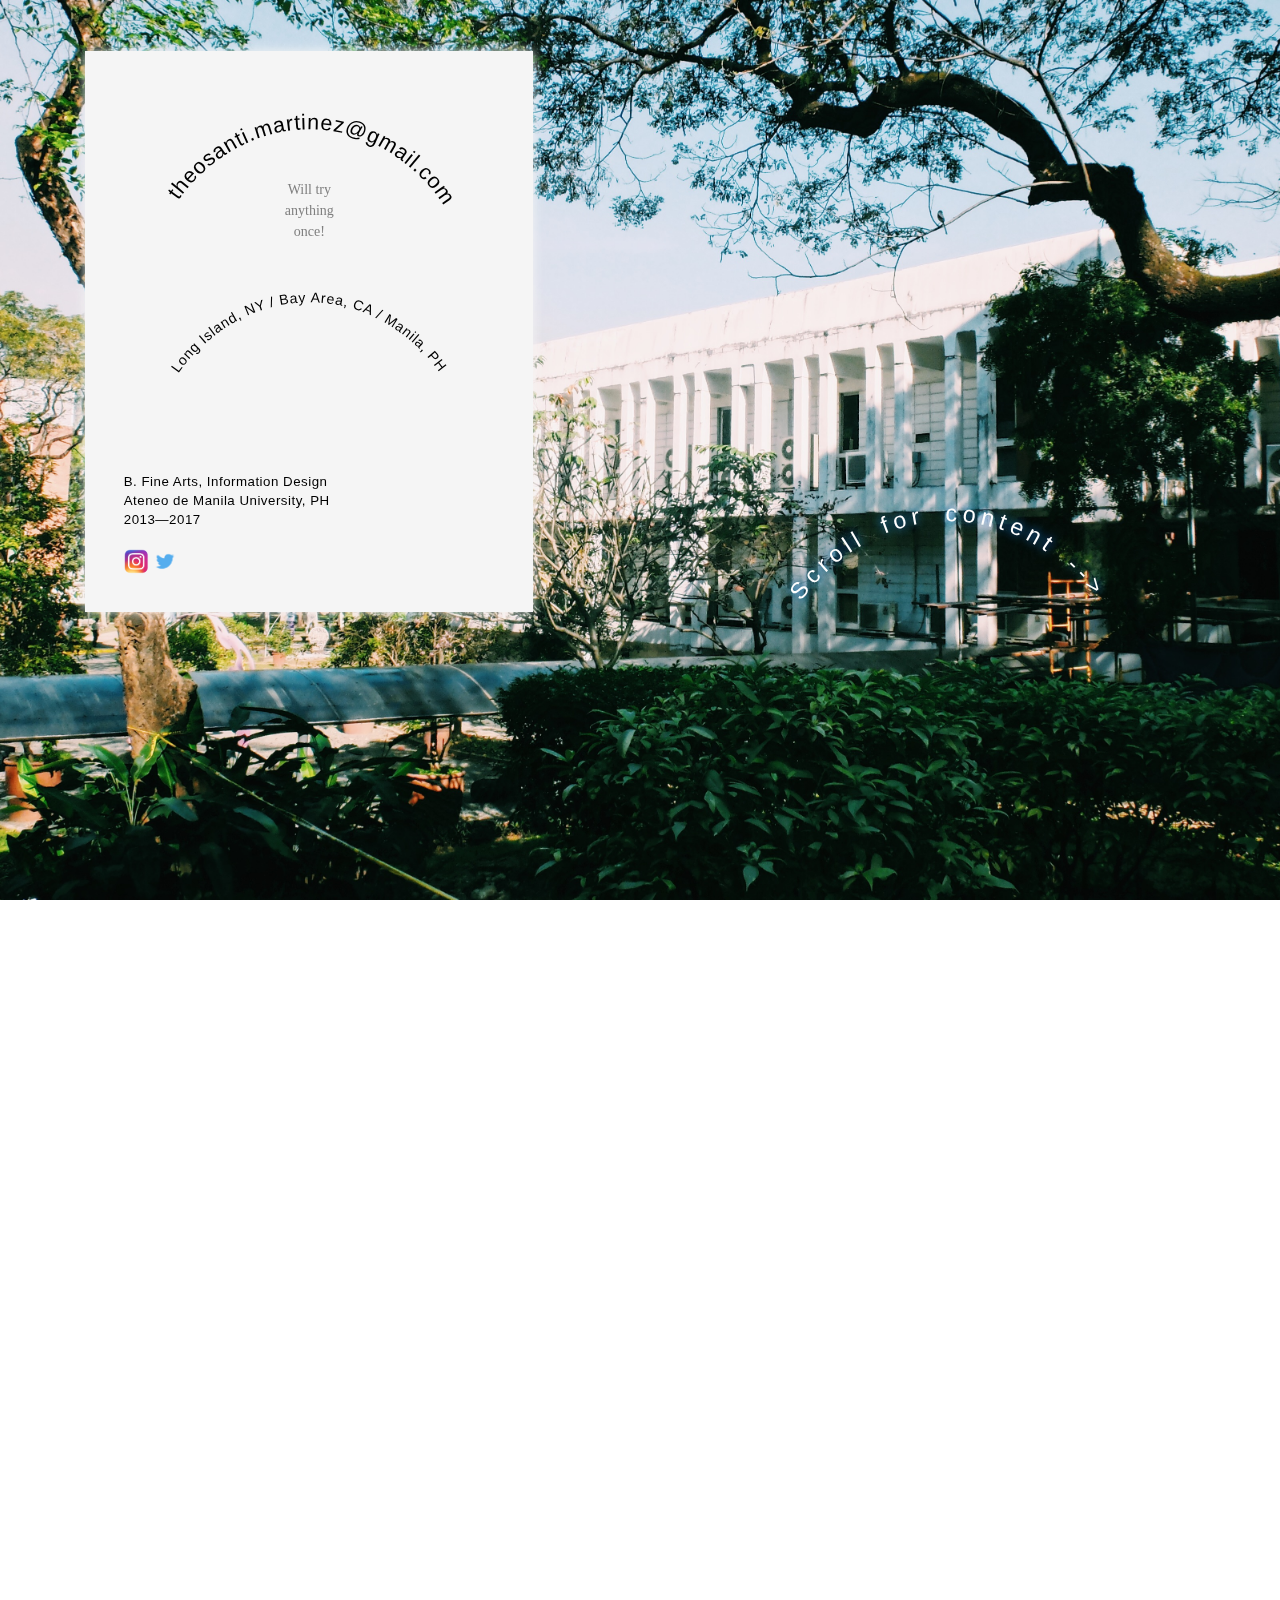
==== commit deaa8398: "Update index.html" ====
--- a/index.html
+++ b/index.html
@@ -102,7 +102,7 @@
             <svg viewBox=" 0 0 500 500" id="scrollright"><path id="curve" d="M73.2,148.6c4-6.1,65.5-96.8,178.6-95.6c111.3,1.2,170.8,90.3,175.1,97" />
                 
             <text width="500"><textPath xlink:href="#curve">
-            Please pull! -->
+            Scroll for content -->
                 
             </textPath></text>
             
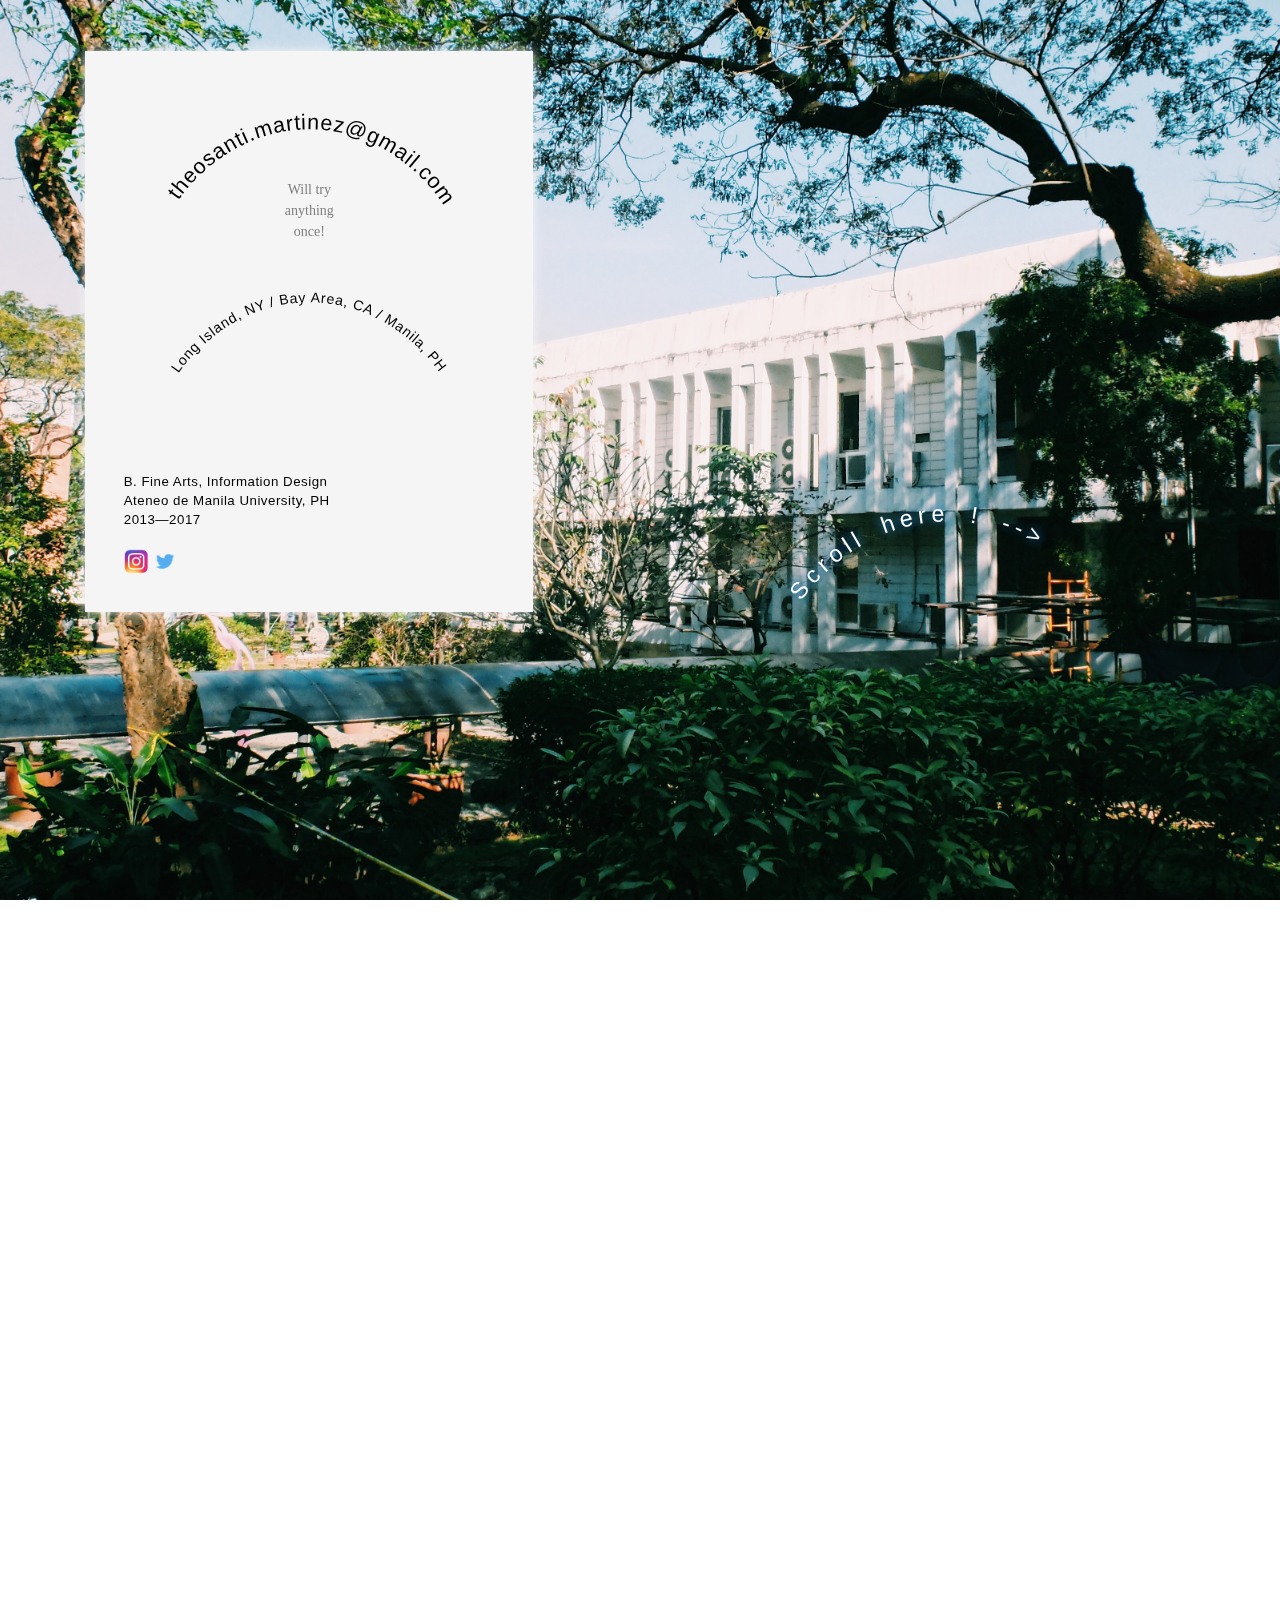
==== commit c54d3772: "Update index.html" ====
--- a/index.html
+++ b/index.html
@@ -102,7 +102,7 @@
             <svg viewBox=" 0 0 500 500" id="scrollright"><path id="curve" d="M73.2,148.6c4-6.1,65.5-96.8,178.6-95.6c111.3,1.2,170.8,90.3,175.1,97" />
                 
             <text width="500"><textPath xlink:href="#curve">
-            Scroll for content -->
+            Scroll here ! -->
                 
             </textPath></text>
             
--- a/main.css
+++ b/main.css
@@ -133,7 +133,7 @@
 /* Body */
 
 section{
-    height: 90vh;
+    height: 100vh;
     width: 113%;
     background-size: cover;
     background-attachment: fixed;
@@ -168,4 +168,4 @@
 #a9{background-image: url(screenshots/09.jpeg);}
 #a10{background-image: url(screenshots/10.jpeg);}
 #a12{background-image: url(screenshots/12.jpeg);}
-#a13{background-image: url(screenshots/13.jpeg);height: 100vh;}+#a13{background-image: url(screenshots/13.jpeg);height: 100vh;}
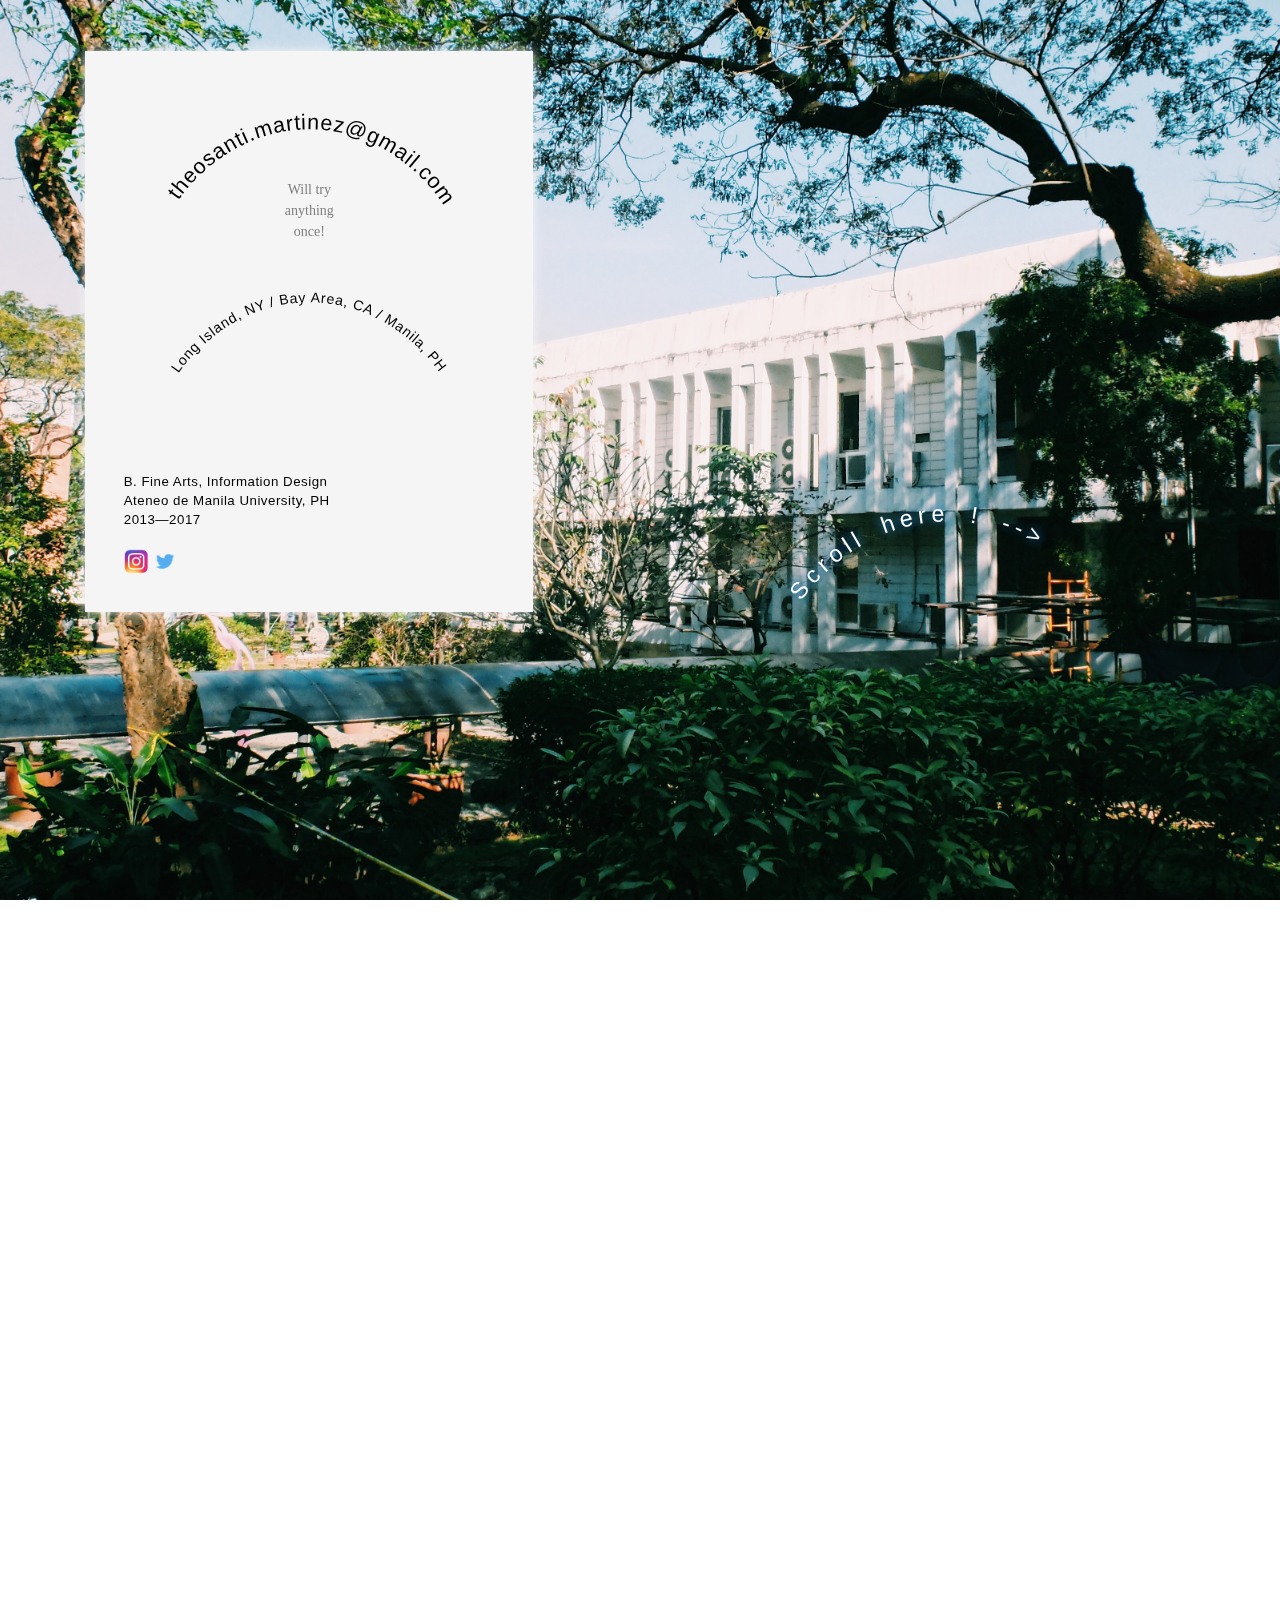
==== commit a7dd1d16: "Update index.html" ====
--- a/index.html
+++ b/index.html
@@ -114,7 +114,6 @@
     
 <div class="col-sm-11 col-sm-push-12" id="body">
     
-    <section id="x"></section>
     <section id="a0"></section>
     <section id="a1"></section>
     <section id="a3"></section>
